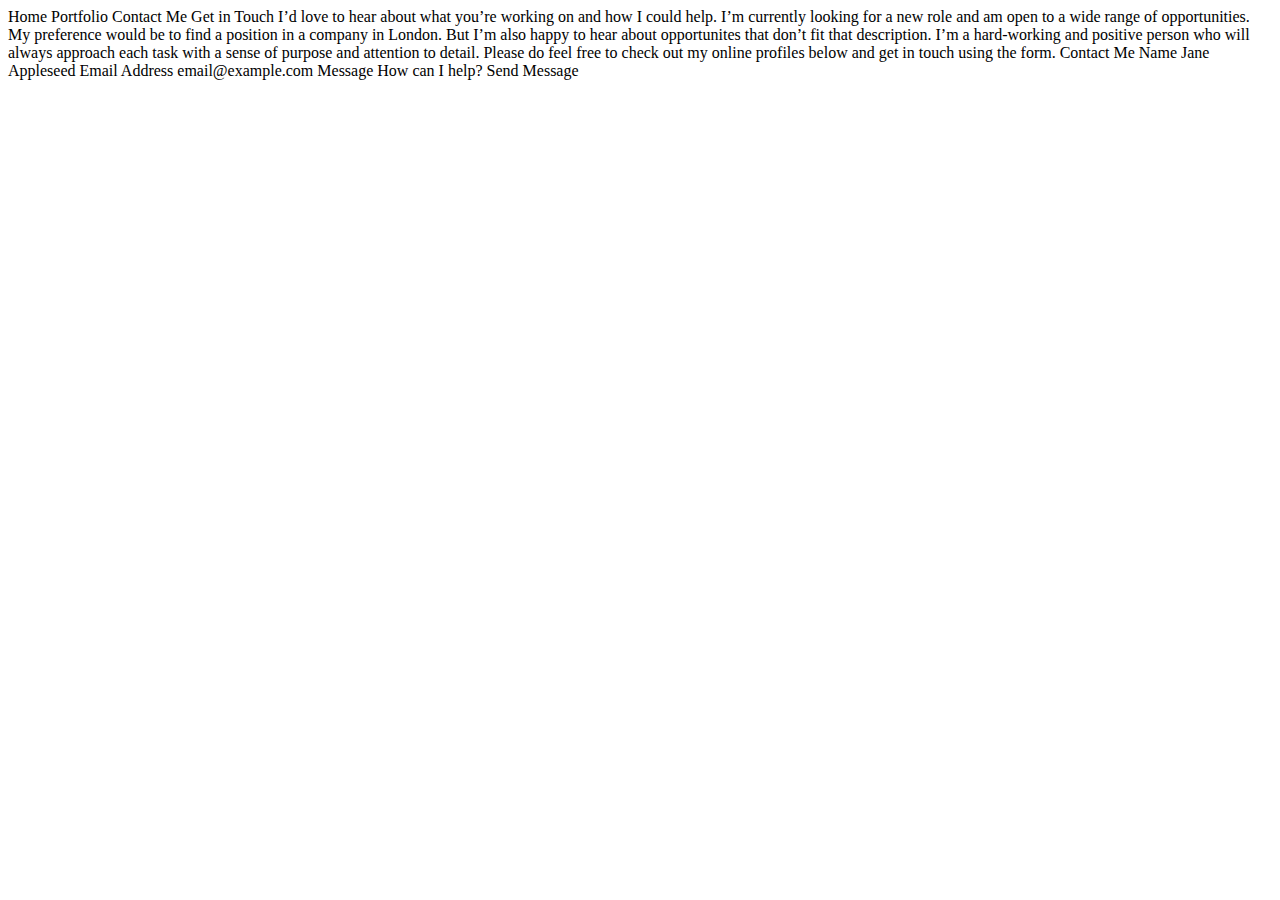
==== pages/contact.html @ b3bf6526 "Added starting files and assets." ====
<!DOCTYPE html>
<html lang="en">
<head>
  <meta charset="UTF-8">
  <meta name="viewport" content="width=device-width, initial-scale=1.0">

  <link rel="icon" type="image/png" sizes="32x32" href="./images/favicon-32x32.png">
  
  <title>Frontend Mentor | Contact Me</title>
</head>
<body>

  Home
  Portfolio
  Contact Me

  Get in Touch

  I’d love to hear about what you’re working on and how I could help. I’m currently 
  looking for a new role and am open to a wide range of opportunities. My preference 
  would be to find a position in a company in London. But I’m also happy to hear about 
  opportunites that don’t fit that description. I’m a hard-working and positive person 
  who will always approach each task with a sense of purpose and attention to detail. 
  Please do feel free to check out my online profiles below and get in touch using the form.

  Contact Me

  Name
  Jane Appleseed

  Email Address
  email@example.com

  Message
  How can I help?

  Send Message

</body>
</html>
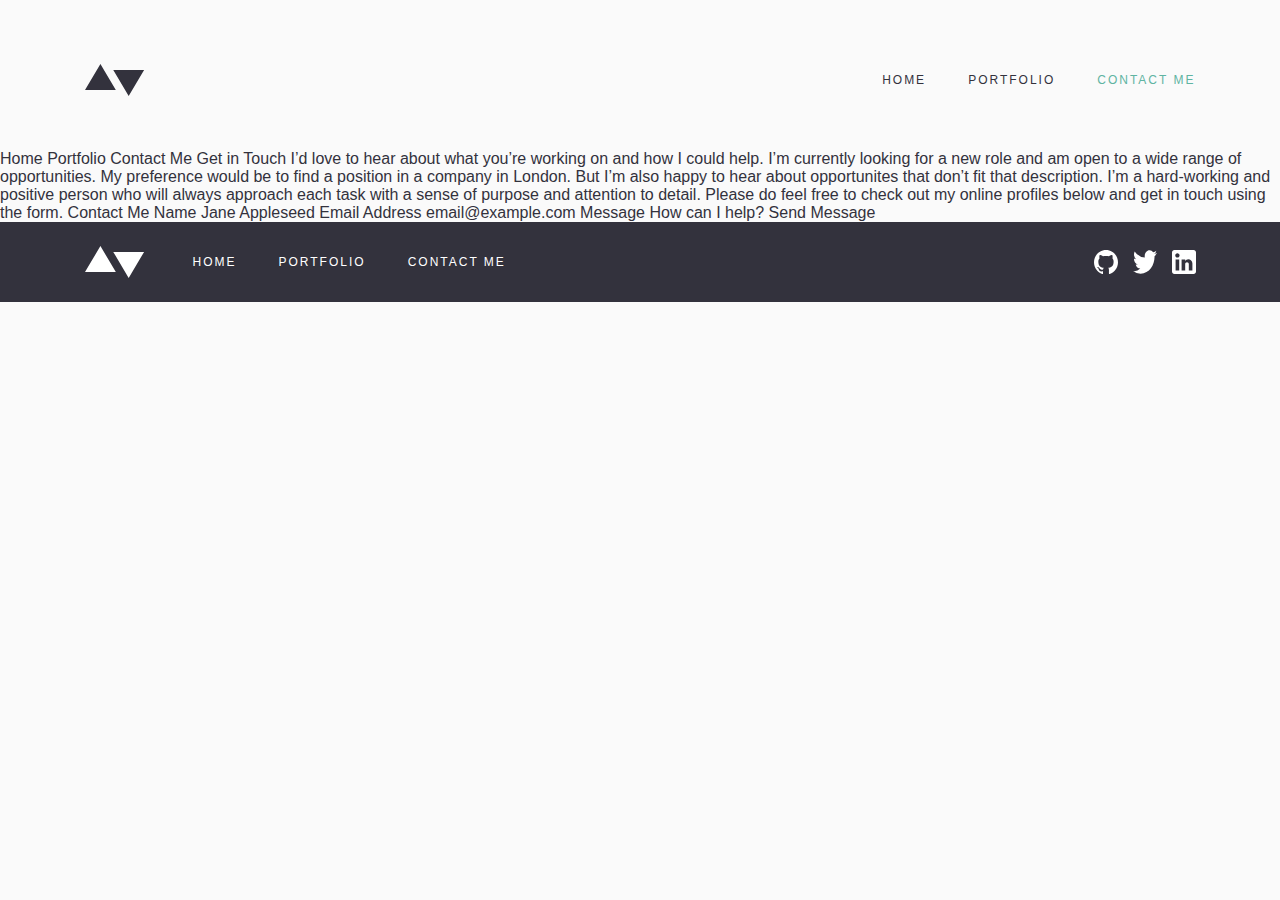
==== commit 237e395f: "Added mobile nav toggle and started contact.html" ====
--- a/pages/contact.html
+++ b/pages/contact.html
@@ -1,40 +1,87 @@
 <!DOCTYPE html>
 <html lang="en">
-<head>
-  <meta charset="UTF-8">
-  <meta name="viewport" content="width=device-width, initial-scale=1.0">
+  <head>
+    <meta charset="UTF-8" />
+    <meta name="viewport" content="width=device-width, initial-scale=1.0" />
 
-  <link rel="icon" type="image/png" sizes="32x32" href="./images/favicon-32x32.png">
-  
-  <title>Frontend Mentor | Contact Me</title>
-</head>
-<body>
+    <link
+      rel="icon"
+      type="image/png"
+      sizes="32x32"
+      href="./images/favicon-32x32.png"
+    />
 
-  Home
-  Portfolio
-  Contact Me
+    <link rel="stylesheet" href="../index.css" />
 
-  Get in Touch
+    <title>Frontend Mentor | Contact Me</title>
+  </head>
+  <body>
+    <!-- Header -->
+    <header>
+      <div class="container header">
+        <img class="logo-icon" src="../images/logo.svg" alt="" />
+        <button class="toggle-nav-btn">
+          <img
+            class="mobile-nav-icon"
+            src="../images/icons/hamburger.svg"
+            alt=""
+          />
+        </button>
+        <nav class="header-nav hidden">
+          <ul class="nav-list">
+            <li>
+              <a href="../index.html" class="nav-link">Home</a>
+            </li>
+            <li>
+              <a href="portfolio.html" class="nav-link">Portfolio</a>
+            </li>
+            <li>
+              <a href="#" class="nav-link link-active">Contact Me</a>
+            </li>
+          </ul>
+        </nav>
+      </div>
+    </header>
+    <!-- Header End -->
+    Home Portfolio Contact Me Get in Touch I’d love to hear about what you’re
+    working on and how I could help. I’m currently looking for a new role and am
+    open to a wide range of opportunities. My preference would be to find a
+    position in a company in London. But I’m also happy to hear about
+    opportunites that don’t fit that description. I’m a hard-working and
+    positive person who will always approach each task with a sense of purpose
+    and attention to detail. Please do feel free to check out my online profiles
+    below and get in touch using the form. Contact Me Name Jane Appleseed Email
+    Address email@example.com Message How can I help? Send Message
+    <!-- Footer -->
+    <footer class="footer">
+      <div class="footer-wrapper container">
+        <img class="logo-icon" src="../images/logo-light.svg" alt="" />
+        <nav>
+          <ul class="nav-list footer-nav">
+            <li>Home</li>
+            <li>Portfolio</li>
+            <li>Contact Me</li>
+          </ul>
+        </nav>
+        <ul class="social-links">
+          <li>
+            <img class="social-icon" src="../images/icons/github.svg" alt="" />
+          </li>
+          <li>
+            <img class="social-icon" src="../images/icons/twitter.svg" alt="" />
+          </li>
+          <li>
+            <img
+              class="social-icon"
+              src="../images/icons/linkedin.svg"
+              alt=""
+            />
+          </li>
+        </ul>
+      </div>
+    </footer>
+    <!-- Footer End -->
 
-  I’d love to hear about what you’re working on and how I could help. I’m currently 
-  looking for a new role and am open to a wide range of opportunities. My preference 
-  would be to find a position in a company in London. But I’m also happy to hear about 
-  opportunites that don’t fit that description. I’m a hard-working and positive person 
-  who will always approach each task with a sense of purpose and attention to detail. 
-  Please do feel free to check out my online profiles below and get in touch using the form.
-
-  Contact Me
-
-  Name
-  Jane Appleseed
-
-  Email Address
-  email@example.com
-
-  Message
-  How can I help?
-
-  Send Message
-
-</body>
-</html>+    <script src="../index.js"></script>
+  </body>
+</html>
--- a/index.css
+++ b/index.css
@@ -0,0 +1,564 @@
+/* CSS Variables */
+:root {
+  --ff-base: "Public Sans", sans-serif;
+  --ff-accent: "Ibarra Real Nova", serif;
+
+  --fw-regular: 400;
+  --fw-bold: 700;
+
+  --fs-200: 0.75rem; /* 12px */
+  --fs-250: 0.8125rem; /* 13px */
+  --fs-300: 0.9375rem; /* 15px */
+  --fs-400: 1rem; /* 16px */
+  --fs-700: 2rem; /* 32px */
+  --fs-800: 2.5rem; /* 40px */
+  --fs-900: 3.125rem; /* 50px */
+
+  --fs-title: var(--fs-800); /* -> desktop --fs-900 */
+  --fs-label: var(--fs-250); /* -> desktop --fs-400 */
+
+  --clr-primary-400: #5fb4a2;
+  --clr-primary-600: #203a4c;
+  --clr-primary-700: #33323d;
+  --clr-primary-900: #00000033;
+
+  --clr-secondary-100: #ffffff;
+  --clr-secondary-200: #fafafa;
+  --clr-secondary-300: #eaeaeb;
+  --clr-secondary-600: #f43030;
+}
+
+@media (min-width: 90em) {
+  :root {
+    --fs-title: var(--fs-900);
+    --fs-label: var(--fs-400);
+    --fs-300: var(--fs-400);
+  }
+}
+
+/* CSS Reset */
+*,
+*::before,
+*::after {
+  box-sizing: border-box;
+}
+
+* {
+  margin: 0;
+  padding: 0;
+  font: inherit;
+}
+
+html {
+  color-scheme: dark light;
+}
+
+body {
+  min-height: 100vh;
+}
+
+img,
+picture,
+svg,
+video {
+  display: block;
+  width: 100%;
+}
+
+/* CSS Common Elements */
+
+body {
+  font-family: var(--ff-base);
+  font-weight: var(--fw-regular);
+  color: var(--clr-primary-700);
+  background-color: var(--clr-secondary-200);
+}
+
+/* Container */
+
+.container {
+  max-width: 1111px;
+  margin: 0 auto;
+  padding-inline: 32px;
+}
+
+@media (min-width: 48em) {
+  .container {
+    padding-inline: 40px;
+  }
+}
+
+@media (min-width: 74.4375em) {
+  .container {
+    padding-inline: 0px;
+  }
+}
+
+/* Utilities */
+
+.hidden {
+  display: none;
+}
+
+/* Button */
+
+.btn {
+  text-transform: uppercase;
+  font-size: var(--fs-200);
+  text-decoration: none;
+  color: inherit;
+
+  display: inline-block;
+}
+
+.btn-primary {
+  border: 1px solid var(--clr-primary-700);
+  padding: 17px 32px;
+}
+
+.btn-primary:hover {
+  background-color: var(--clr-primary-700);
+  color: var(--clr-secondary-200);
+}
+
+.btn-secondary {
+  display: flex;
+  align-items: center;
+
+  width: 200px;
+  background-color: var(--clr-primary-600);
+  color: var(--clr-secondary-100);
+}
+
+.btn-secondary:hover {
+  background-color: var(--clr-primary-400);
+  color: var(--clr-secondary-100);
+}
+
+.btn-icon {
+  width: 48px;
+  background: var(--clr-primary-900);
+  padding: 18px 16px;
+}
+
+.btn-text {
+  flex: 1;
+  text-align: center;
+}
+
+/* CSS Styles */
+
+/* Header */
+
+.header {
+  display: flex;
+  justify-content: space-between;
+  align-items: center;
+
+  padding-block: 32px 40px;
+  position: relative;
+
+  /* position: fixed;
+  background: red;
+  width: 100%;
+  z-index: 100; */
+}
+
+.logo-icon {
+  width: 60px;
+  height: 32px;
+}
+
+@media (min-width: 48em) {
+  .header {
+    padding-block: 64px 47px;
+  }
+}
+
+@media (min-width: 69.4375em) {
+  .header {
+    padding-block: 64px 54px;
+  }
+}
+
+/* Navigation */
+
+.header-nav {
+  background: var(--clr-primary-700);
+  color: var(--clr-secondary-100);
+
+  position: absolute;
+  top: 80px;
+  right: 32px;
+  z-index: 100;
+}
+
+.mobile-nav-icon {
+  width: 24px;
+  height: 13px;
+}
+
+.nav-list {
+  font-size: var(--fs-200);
+  list-style: none;
+  text-transform: uppercase;
+  letter-spacing: 2px;
+  display: flex;
+  flex-direction: column;
+  align-items: center;
+  gap: 32px;
+  padding: 40px 64px;
+}
+
+.nav-link {
+  text-decoration: none;
+  color: inherit;
+
+  transition: all 0.3s ease;
+}
+
+.nav-link:hover {
+  color: var(--clr-primary-400);
+}
+
+.link-active {
+  color: var(--clr-primary-400);
+}
+
+.toggle-nav-btn {
+  background: none;
+  border: none;
+  cursor: pointer;
+}
+
+@media (min-width: 48em) {
+  .header-nav {
+    display: block;
+    background: unset;
+    color: unset;
+
+    position: relative;
+    top: 0;
+    right: 0;
+  }
+
+  .mobile-nav-icon {
+    display: none;
+  }
+
+  .nav-list {
+    flex-direction: row;
+    gap: 42px;
+    padding: 0px;
+  }
+}
+
+/* Hero */
+
+.hero {
+  position: relative;
+}
+
+.hero-image {
+  max-height: 600px;
+  overflow: hidden;
+}
+
+.hero-title {
+  font-family: var(--ff-accent);
+  font-weight: var(--fw-bold);
+  font-size: var(--fs-title);
+  line-height: 42px;
+  letter-spacing: -0.36px;
+
+  padding-block: 24px 32px;
+}
+
+@media (min-width: 48em) {
+  .hero-box {
+    position: absolute;
+    bottom: 0;
+    left: 0;
+
+    background: var(--clr-secondary-200);
+    margin-left: 2.4em;
+    padding: 56px 56px 0px 0px;
+    max-width: 514px;
+  }
+}
+
+@media (min-width: 69.4375em) {
+  .hero-box {
+    max-width: 445px;
+  }
+}
+
+@media (min-width: 74.4375em) {
+  .hero-box {
+    margin-left: 0em;
+  }
+}
+
+/* About */
+
+.about {
+  padding-block: 96px 35px;
+
+  display: flex;
+  flex-direction: column;
+  gap: 32px;
+}
+
+.about-details {
+  padding-block: 32px 51px;
+  border-block: 1px solid #979797;
+}
+
+.about-title {
+  margin-bottom: 28px;
+  letter-spacing: -0.36px;
+  font-family: var(--ff-accent);
+  font-size: var(--fs-800);
+  font-weight: var(--fw-bold);
+}
+
+.about-text {
+  margin-bottom: 24px;
+  line-height: 30px;
+}
+
+@media (min-width: 48em) {
+  .about {
+    flex-direction: row;
+    padding-bottom: 0px;
+    gap: 69px;
+  }
+
+  .about-image {
+    width: 281px;
+  }
+
+  .about-details {
+    padding-block: 40px 47px;
+    max-width: 35ch;
+  }
+}
+
+@media (min-width: 69.4375em) {
+  .about {
+    gap: 125px;
+  }
+
+  .about-image {
+    width: 540px;
+  }
+}
+
+/* Contact */
+
+.contact {
+  padding-block: 80px;
+  text-align: center;
+
+  display: flex;
+  flex-direction: column;
+  align-items: center;
+  gap: 40px;
+}
+
+.contact-title {
+  font-family: var(--ff-accent);
+  font-size: var(--fs-800);
+  font-weight: var(--fw-bold);
+}
+
+.contact-line {
+  display: none;
+  flex: 1;
+}
+
+@media (min-width: 48em) {
+  .contact {
+    padding-block: 96px;
+    flex-direction: row;
+    gap: 32px;
+  }
+
+  .contact-title {
+    text-align: left;
+    max-width: 350px;
+  }
+
+  .contact-line {
+    display: block;
+  }
+}
+
+/* Footer */
+
+.footer {
+  background: var(--clr-primary-700);
+  color: var(--clr-secondary-100);
+}
+
+.footer-wrapper {
+  text-align: center;
+
+  display: flex;
+  flex-direction: column;
+  align-items: center;
+  gap: 40px;
+
+  padding-block: 56px;
+}
+
+.footer-nav {
+  flex-direction: column;
+  gap: 32px;
+}
+
+.social-icon {
+  width: 24px;
+  height: 24px;
+}
+
+.social-links {
+  display: flex;
+  align-items: center;
+  list-style: none;
+  gap: 15px;
+
+  letter-spacing: 2px;
+}
+
+@media (min-width: 48em) {
+  .footer-wrapper {
+    flex-direction: row;
+    padding-block: 24px;
+    gap: 48px;
+  }
+
+  .footer-nav {
+    flex-direction: row;
+    gap: 42px;
+  }
+
+  .social-links {
+    margin-left: auto;
+  }
+}
+
+/* -------------- */
+/* Portfolio Page */
+/* -------------- */
+
+.portfolio-projects {
+  display: flex;
+  flex-direction: column;
+  gap: 72px;
+}
+
+@media (min-width: 48em) {
+  .portfolio-projects {
+    margin-top: 47px;
+    gap: 80px;
+  }
+}
+
+@media (min-width: 69.4375em) {
+  .portfolio-projects {
+    margin-top: 40px;
+  }
+}
+
+/* Preview Card */
+
+.preview-card {
+  display: flex;
+  flex-direction: column;
+  gap: 32px;
+}
+
+.card-details {
+  padding-block: 24px;
+  display: flex;
+  flex-direction: column;
+  align-items: start;
+  gap: 24px;
+
+  border-block: 1px solid #979797;
+}
+
+.card-title {
+  font-size: var(--fs-800);
+  font-weight: var(--fw-bold);
+  line-height: 42px;
+  letter-spacing: -0.36px;
+  font-family: var(--ff-accent);
+}
+
+.card-description {
+  font-size: var(--fs-300);
+  line-height: 30px;
+}
+
+@media (min-width: 48em) {
+  .preview-card {
+    flex-direction: row;
+    gap: 69px;
+    align-items: center;
+  }
+
+  .preview-card:nth-child(2n) {
+    flex-direction: row-reverse;
+    align-self: end;
+  }
+
+  .card-details {
+    padding-block: 32px 50px;
+    gap: 29px;
+
+    flex: 1 1 281px;
+  }
+
+  .card-description {
+    margin-bottom: 5px;
+  }
+
+  .card-image {
+    flex: 1 1 339px;
+  }
+}
+
+@media (min-width: 69.4375em) {
+  .preview-card {
+    max-width: 1015px;
+    gap: 125px;
+    align-items: stretch;
+  }
+
+  .card-image {
+    min-width: 540px;
+  }
+
+  .card-details {
+    justify-content: center;
+    gap: 24px;
+  }
+
+  .card-description {
+    margin-bottom: 0px;
+  }
+
+  .card-title {
+    margin-bottom: 4px;
+  }
+}
+
+/* only on other sites */
+
+@media (min-width: 69.4375em) {
+  .portfolio .contact {
+    padding-block: 150px;
+  }
+}
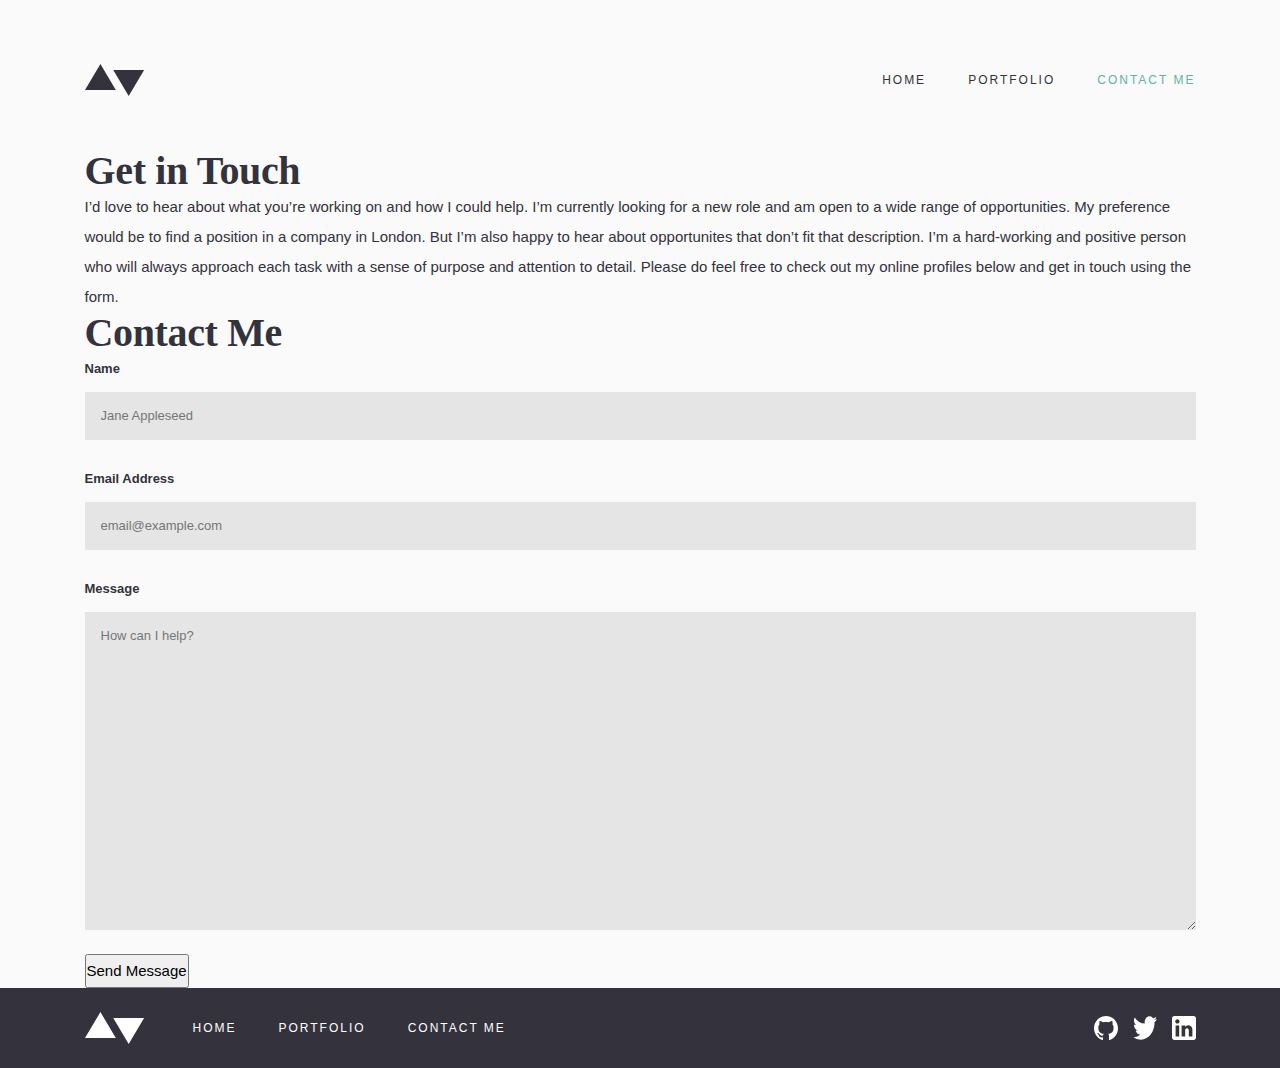
==== commit 5de2d904: "Refactored code and folder structure." ====
--- a/pages/contact.html
+++ b/pages/contact.html
@@ -8,10 +8,10 @@
       rel="icon"
       type="image/png"
       sizes="32x32"
-      href="./images/favicon-32x32.png"
+      href="../images/favicon-32x32.png"
     />
 
-    <link rel="stylesheet" href="../index.css" />
+    <link rel="stylesheet" href="../styles/index.css" />
 
     <title>Frontend Mentor | Contact Me</title>
   </head>
@@ -43,15 +43,69 @@
       </div>
     </header>
     <!-- Header End -->
-    Home Portfolio Contact Me Get in Touch I’d love to hear about what you’re
-    working on and how I could help. I’m currently looking for a new role and am
-    open to a wide range of opportunities. My preference would be to find a
-    position in a company in London. But I’m also happy to hear about
-    opportunites that don’t fit that description. I’m a hard-working and
-    positive person who will always approach each task with a sense of purpose
-    and attention to detail. Please do feel free to check out my online profiles
-    below and get in touch using the form. Contact Me Name Jane Appleseed Email
-    Address email@example.com Message How can I help? Send Message
+    <!-- Main -->
+    <main>
+      <!-- Get In Touch Section -->
+      <section>
+        <div class="container">
+          <h2 class="primary-heading">Get in Touch</h2>
+          <p>
+            I’d love to hear about what you’re working on and how I could help.
+            I’m currently looking for a new role and am open to a wide range of
+            opportunities. My preference would be to find a position in a
+            company in London. But I’m also happy to hear about opportunites
+            that don’t fit that description. I’m a hard-working and positive
+            person who will always approach each task with a sense of purpose
+            and attention to detail. Please do feel free to check out my online
+            profiles below and get in touch using the form.
+          </p>
+        </div>
+      </section>
+      <!-- Get In Touch Section End -->
+
+      <!-- Contact Form -->
+      <section>
+        <div class="container">
+          <h2 class="primary-heading">Contact Me</h2>
+          <form class="form" action="">
+            <fieldset class="form-fieldset">
+              <legend class="visually-hidden">Contact</legend>
+              <div class="form-group">
+                <label class="form-label" for="">Name</label>
+                <input
+                  class="form-input"
+                  type="text"
+                  placeholder="Jane Appleseed"
+                />
+              </div>
+              <div class="form-group">
+                <label class="form-label" for="">Email Address</label>
+                <input
+                  class="form-input"
+                  type="email"
+                  placeholder="email@example.com"
+                />
+              </div>
+              <div class="form-group">
+                <label class="form-label" for="">Message</label>
+                <textarea
+                  class="form-input"
+                  name=""
+                  id=""
+                  cols="30"
+                  rows="10"
+                  placeholder="How can I help?"
+                ></textarea>
+              </div>
+            </fieldset>
+            <button type="submit">Send Message</button>
+          </form>
+        </div>
+      </section>
+      <!-- Contact Form End -->
+    </main>
+    <!-- Main End -->
+
     <!-- Footer -->
     <footer class="footer">
       <div class="footer-wrapper container">
@@ -82,6 +136,6 @@
     </footer>
     <!-- Footer End -->
 
-    <script src="../index.js"></script>
+    <script src="../scripts/index.js"></script>
   </body>
 </html>
--- a/styles/index.css
+++ b/styles/index.css
@@ -0,0 +1,18 @@
+@import url("utilities/reset.css");
+@import url("utilities/variables.css");
+@import url("utilities/typography.css");
+@import url("utilities/helpers.css");
+
+@import url("common/button.css");
+@import url("common/contact.css");
+@import url("common/container.css");
+@import url("common/footer.css");
+@import url("common/header.css");
+@import url("common/preview-card.css");
+
+@import url("pages/home/about.css");
+@import url("pages/home/hero.css");
+
+@import url("pages/portfolio/projects.css");
+
+@import url("pages/contact/contact-form.css");
